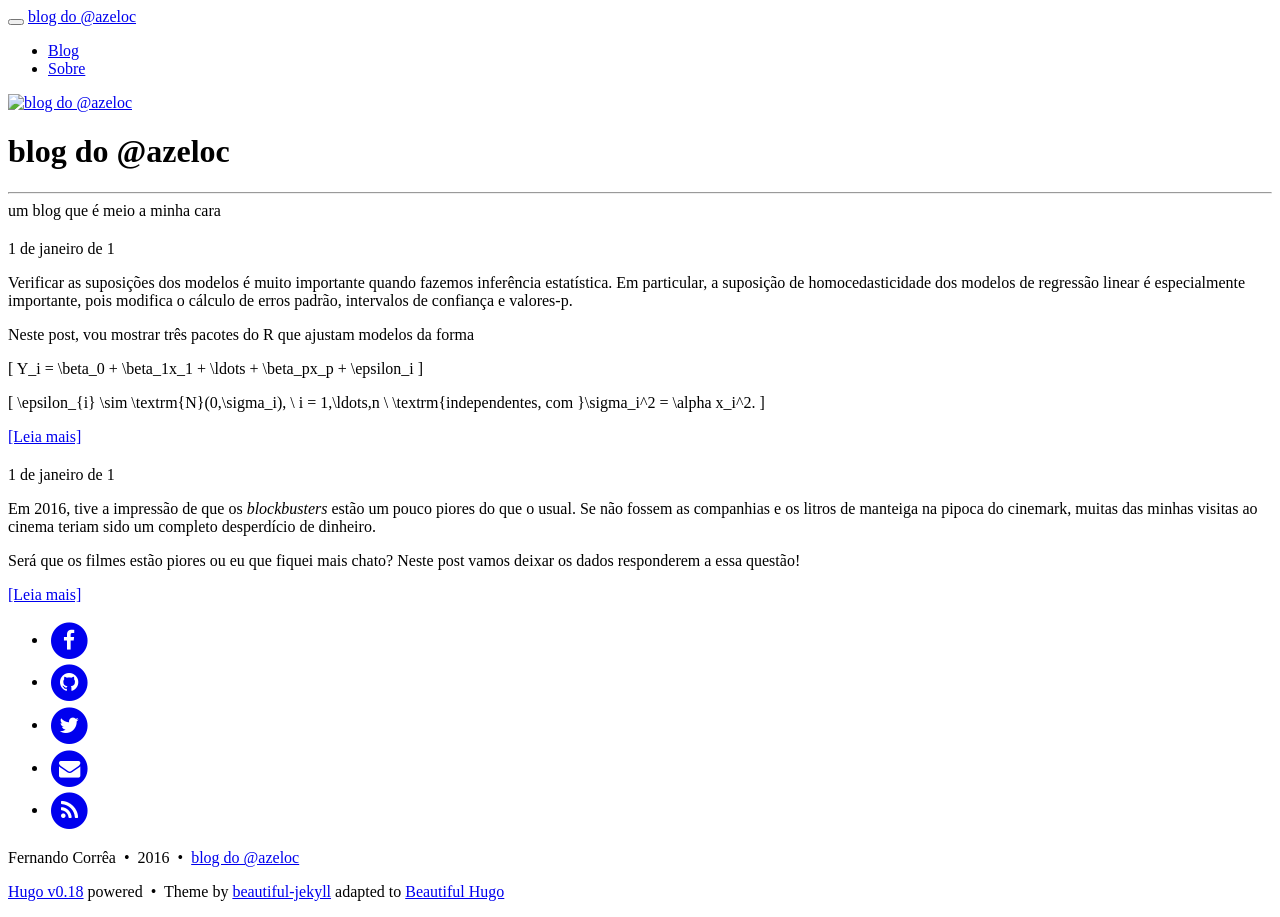
==== index.html @ 9e8552ad "Atualiza o blog" ====
<!DOCTYPE html>
<html lang="en">

  <head>
  <meta charset="utf-8" />
  <meta http-equiv="X-UA-Compatible" content="IE=edge">
  <meta name="viewport" content="width=device-width, initial-scale=1.0, maximum-scale=1.0">

  <title>blog do @azeloc</title>
  
  <meta name="author" content="Fernando Corrêa"/>
  <meta name="generator" content="Hugo 0.18" />
  <link href='https://azeloc.github.ioimg/favicon.ico' rel='icon' type='image/x-icon'/>

  <link rel="alternate" href="https://azeloc.github.io/index.xml" type="application/rss+xml" title="blog do @azeloc">

  <link rel="stylesheet" href="https://maxcdn.bootstrapcdn.com/font-awesome/4.5.0/css/font-awesome.min.css" />
  <link rel="stylesheet" href="https://azeloc.github.iocss/bootstrap.min.css" />
  <link rel="stylesheet" href="https://azeloc.github.iocss/main.css" />
  <link rel="stylesheet" href="https://fonts.googleapis.com/css?family=Lora:400,700,400italic,700italic" />
  <link rel="stylesheet" href="https://fonts.googleapis.com/css?family=Open+Sans:300italic,400italic,600italic,700italic,800italic,400,300,600,700,800" />
  <link rel="stylesheet" href="https://azeloc.github.iocss/pygment_highlights.css" />
  <link rel="stylesheet" href="https://azeloc.github.iocss/highlight.min.css">
  
  
  <meta property="og:title" content="blog do @azeloc" />
  <meta property="og:type" content="website" />
  <meta property="og:url" content="/" />
  <meta property="og:image" content="/img/avatar-icon.png" />
  <link href="https://azeloc.github.iocss/prism.css" rel="stylesheet" />
</head>


  <body>

    <nav class="navbar navbar-default navbar-fixed-top navbar-custom">
  <div class="container-fluid">
    <div class="navbar-header">
      <button type="button" class="navbar-toggle" data-toggle="collapse" data-target="#main-navbar">
        <span class="sr-only">Toggle navigation</span>
        <span class="icon-bar"></span>
        <span class="icon-bar"></span>
        <span class="icon-bar"></span>
      </button>
      <a class="navbar-brand" href="https://azeloc.github.io">blog do @azeloc</a>
    </div>

    <div class="collapse navbar-collapse" id="main-navbar">
      <ul class="nav navbar-nav navbar-right">
      
        
          <li>
          <a title="Blog" href="/">Blog</a>
  	      </li>
  	    
      
        
          <li>
          <a title="Sobre" href="about">Sobre</a>
  	      </li>
  	    
      
      </ul>
    </div>

	<div class="avatar-container">
	  <div class="avatar-img-border">
      
          <a title="blog do @azeloc" href="https://azeloc.github.io">
              <img class="avatar-img" src="https://azeloc.github.ioimg/avatar-icon.png" alt="blog do @azeloc" />
          </a>
      
	  </div>
	</div>

  </div>
</nav>


    <header class="header-section ">
      <div class="intro-header no-img">
        <div class="container">
          <div class="row">
            <div class="col-lg-8 col-lg-offset-2 col-md-10 col-md-offset-1">
              <div class="page-heading">
                <h1>blog do @azeloc</h1>
                
                  <hr class="small">
                  <span class="page-subheading">um blog que é meio a minha cara</span>
                
              </div>
            </div>
          </div>
        </div>
      </div>
    </header>


    <div role="main" class="container">
      <div class="row">
        <div class="col-lg-8 col-lg-offset-2 col-md-10 col-md-offset-1">
          <div class="posts-list">
            
            
            <article class="post-preview">
              <a href="https://azeloc.github.io/post/2017-02-21-regressao-heterocedastica/">
          	  <h2 class="post-title"></h2>
          	
          	    
              </a>

              <p class="post-meta">
                1 de janeiro de 1
              </p>
            
              <div class="post-entry">
                <p>Verificar as suposições dos modelos é muito importante quando fazemos inferência estatística. Em particular, a suposição de homocedasticidade dos modelos de regressão linear é especialmente importante, pois modifica o cálculo de erros padrão, intervalos de confiança e valores-p.</p>

<p>Neste post, vou mostrar três pacotes do R que ajustam modelos da forma</p>

<p>[ Y_i = \beta_0 + \beta_1x_1 + \ldots + \beta_px_p + \epsilon_i ]</p>

<p>[ \epsilon_{i} \sim \textrm{N}(0,\sigma_i), \ i = 1,\ldots,n \ \textrm{independentes, com }\sigma_i^2 = \alpha x_i^2.  ]</p>
          	  <a href="https://azeloc.github.io/post/2017-02-21-regressao-heterocedastica/" class="post-read-more">[Leia&nbsp;mais]</a>
              </div>
            
             </article>
            
            <article class="post-preview">
              <a href="https://azeloc.github.io/post/2017-02-22-blockbusters-de-2016/">
          	  <h2 class="post-title"></h2>
          	
          	    
              </a>

              <p class="post-meta">
                1 de janeiro de 1
              </p>
            
              <div class="post-entry">
                <p>Em 2016, tive a impressão de que os <em>blockbusters</em> estão um pouco piores do que o usual. Se não fossem as companhias e os litros de manteiga na pipoca do cinemark, muitas das minhas visitas ao cinema teriam sido um completo desperdício de dinheiro.</p>

<p>Será que os filmes estão piores ou eu que fiquei mais chato? Neste post vamos deixar os dados responderem a essa questão!</p>

<p></p>
          	  <a href="https://azeloc.github.io/post/2017-02-22-blockbusters-de-2016/" class="post-read-more">[Leia&nbsp;mais]</a>
              </div>
            
             </article>
            
          </div>

          
        </div>
      </div>
    </div>

    <footer>
  <div class="container">
    <div class="row">
      <div class="col-lg-8 col-lg-offset-2 col-md-10 col-md-offset-1">
        <ul class="list-inline text-center footer-links">
          
          <li>
            <a href="https://www.facebook.com/fernando.filho.58" title="Facebook">
              <span class="fa-stack fa-lg">
                <i class="fa fa-circle fa-stack-2x"></i>
                <i class="fa fa-facebook fa-stack-1x fa-inverse"></i>
              </span>
            </a>
          </li>
          
          
          <li>
            <a href="https://github.com/azeloc" title="GitHub">
              <span class="fa-stack fa-lg">
                <i class="fa fa-circle fa-stack-2x"></i>
                <i class="fa fa-github fa-stack-1x fa-inverse"></i>
              </span>
            </a>
          </li>
          
		      
          <li>
            <a href="https://twitter.com/azeloc" title="Twitter">
              <span class="fa-stack fa-lg">
                <i class="fa fa-circle fa-stack-2x"></i>
                <i class="fa fa-twitter fa-stack-1x fa-inverse"></i>
              </span>
            </a>
          </li>
          
		      
          <li>
            <a href="mailto:fcorrea@abjur.org.br" title="Email me">
              <span class="fa-stack fa-lg">
                <i class="fa fa-circle fa-stack-2x"></i>
                <i class="fa fa-envelope fa-stack-1x fa-inverse"></i>
              </span>
            </a>
          </li>
          
		      
	    	  
          
          

    		  <li>
      			<a href="https://azeloc.github.ioindex.xml" title="RSS">
      			  <span class="fa-stack fa-lg">
        				<i class="fa fa-circle fa-stack-2x"></i>
        				<i class="fa fa-rss fa-stack-1x fa-inverse"></i>
      			  </span>
      			</a>
    		  </li>		

        </ul>
        <p class="credits copyright text-muted">
    	  Fernando Corrêa
    	  &nbsp;&bull;&nbsp;
    	  2016
    		  
    	  
    	  &nbsp;&bull;&nbsp;
    	  <a href="https://azeloc.github.io">blog do @azeloc</a>
    	  
  	    </p>
  	    
    	<p class="credits theme-by text-muted">
          <a href="http://gohugo.io">Hugo v0.18</a> powered &nbsp;&bull;&nbsp; Theme by <a href="http://deanattali.com/beautiful-jekyll/">beautiful-jekyll</a> adapted to <a href="https://github.com/1138-4EB/beautifulhugo">Beautiful Hugo</a>
          
    	</p>
      </div>
    </div>
  </div>
</footer>

<script src="https://azeloc.github.iojs/jquery-1.11.2.min.js"></script>
<script src="https://azeloc.github.iojs/bootstrap.min.js"></script>
<script src="https://azeloc.github.iojs/main.js"></script>
   <script type = "text/javascript"> 
  var pres = document.getElementsByTagName("pre");
  var codes = document.getElementsByTagName("code");
  
  for (i=0;i<pres.length;i++) {
    pres[i].className = "language-r";
  }
  
  for (i=0;i<codes.length;i++) {
    codes[i].className = "language-r";
  } 
</script>
<script src="https://azeloc.github.iojs/prism.js"></script> 
   <script type="text/javascript"
  src="https://cdn.mathjax.org/mathjax/latest/MathJax.js?config=TeX-AMS-MML_HTMLorMML">
</script>
<script type="text/x-mathjax-config">
  MathJax.Hub.Queue(function() {
    
    
    
    var all = MathJax.Hub.getAllJax(), i;
    for(i = 0; i < all.length; i += 1) {
        all[i].SourceElement().parentNode.className += ' has-jax';
    }
});

MathJax.Hub.Config({
  "HTML-CSS": {
    preferredFont: "STIX"  }
});
</script>
   


  </body>
</html>
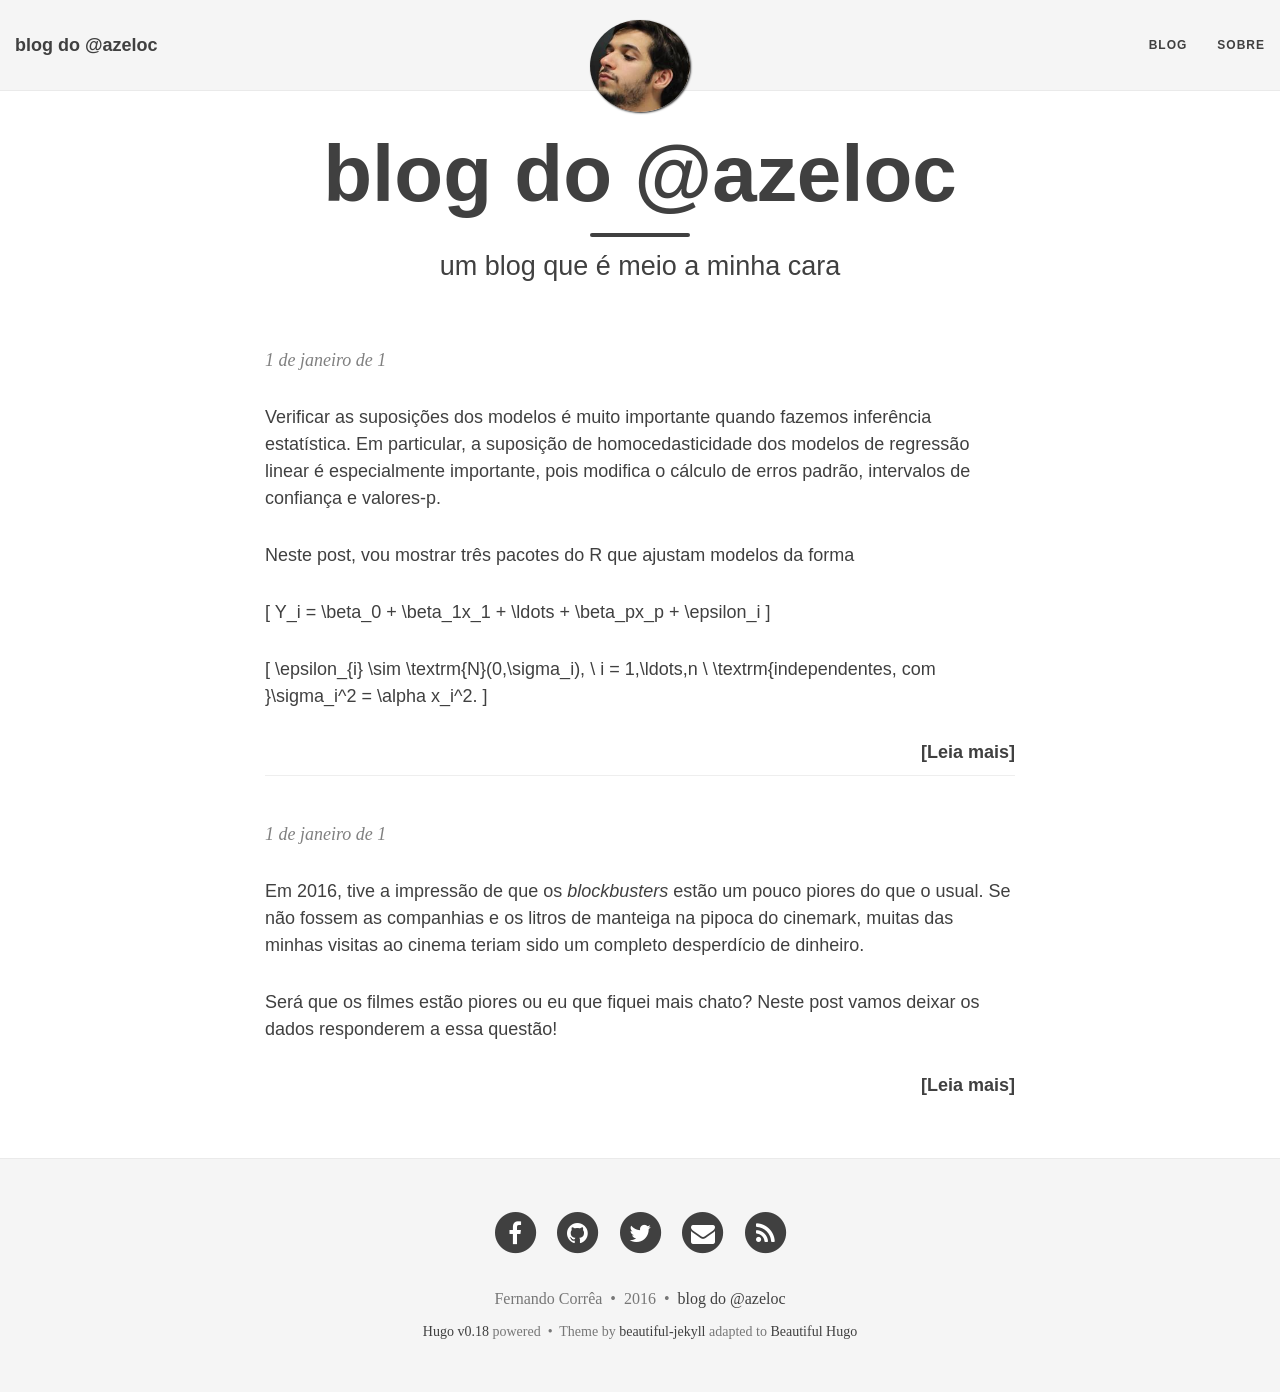
==== commit 31f7d5ff: "Atualiza o blog" ====
--- a/index.html
+++ b/index.html
@@ -10,24 +10,24 @@
   
   <meta name="author" content="Fernando Corrêa"/>
   <meta name="generator" content="Hugo 0.18" />
-  <link href='https://azeloc.github.ioimg/favicon.ico' rel='icon' type='image/x-icon'/>
+  <link href='https://azeloc.github.io/img/favicon.ico' rel='icon' type='image/x-icon'/>
 
   <link rel="alternate" href="https://azeloc.github.io/index.xml" type="application/rss+xml" title="blog do @azeloc">
 
   <link rel="stylesheet" href="https://maxcdn.bootstrapcdn.com/font-awesome/4.5.0/css/font-awesome.min.css" />
-  <link rel="stylesheet" href="https://azeloc.github.iocss/bootstrap.min.css" />
-  <link rel="stylesheet" href="https://azeloc.github.iocss/main.css" />
+  <link rel="stylesheet" href="https://azeloc.github.io/css/bootstrap.min.css" />
+  <link rel="stylesheet" href="https://azeloc.github.io/css/main.css" />
   <link rel="stylesheet" href="https://fonts.googleapis.com/css?family=Lora:400,700,400italic,700italic" />
   <link rel="stylesheet" href="https://fonts.googleapis.com/css?family=Open+Sans:300italic,400italic,600italic,700italic,800italic,400,300,600,700,800" />
-  <link rel="stylesheet" href="https://azeloc.github.iocss/pygment_highlights.css" />
-  <link rel="stylesheet" href="https://azeloc.github.iocss/highlight.min.css">
+  <link rel="stylesheet" href="https://azeloc.github.io/css/pygment_highlights.css" />
+  <link rel="stylesheet" href="https://azeloc.github.io/css/highlight.min.css">
   
   
   <meta property="og:title" content="blog do @azeloc" />
   <meta property="og:type" content="website" />
   <meta property="og:url" content="/" />
-  <meta property="og:image" content="/img/avatar-icon.png" />
-  <link href="https://azeloc.github.iocss/prism.css" rel="stylesheet" />
+  <meta property="og:image" content="/img/avatar-icon.jpg" />
+  <link href="https://azeloc.github.io/css/prism.css" rel="stylesheet" />
 </head>
 
 
@@ -42,7 +42,7 @@
         <span class="icon-bar"></span>
         <span class="icon-bar"></span>
       </button>
-      <a class="navbar-brand" href="https://azeloc.github.io">blog do @azeloc</a>
+      <a class="navbar-brand" href="https://azeloc.github.io/">blog do @azeloc</a>
     </div>
 
     <div class="collapse navbar-collapse" id="main-navbar">
@@ -66,8 +66,8 @@
 	<div class="avatar-container">
 	  <div class="avatar-img-border">
       
-          <a title="blog do @azeloc" href="https://azeloc.github.io">
-              <img class="avatar-img" src="https://azeloc.github.ioimg/avatar-icon.png" alt="blog do @azeloc" />
+          <a title="blog do @azeloc" href="https://azeloc.github.io/">
+              <img class="avatar-img" src="https://azeloc.github.io/img/avatar-icon.jpg" alt="blog do @azeloc" />
           </a>
       
 	  </div>
@@ -206,7 +206,7 @@
           
 
     		  <li>
-      			<a href="https://azeloc.github.ioindex.xml" title="RSS">
+      			<a href="https://azeloc.github.io/index.xml" title="RSS">
       			  <span class="fa-stack fa-lg">
         				<i class="fa fa-circle fa-stack-2x"></i>
         				<i class="fa fa-rss fa-stack-1x fa-inverse"></i>
@@ -222,7 +222,7 @@
     		  
     	  
     	  &nbsp;&bull;&nbsp;
-    	  <a href="https://azeloc.github.io">blog do @azeloc</a>
+    	  <a href="https://azeloc.github.io/">blog do @azeloc</a>
     	  
   	    </p>
   	    
@@ -235,9 +235,9 @@
   </div>
 </footer>
 
-<script src="https://azeloc.github.iojs/jquery-1.11.2.min.js"></script>
-<script src="https://azeloc.github.iojs/bootstrap.min.js"></script>
-<script src="https://azeloc.github.iojs/main.js"></script>
+<script src="https://azeloc.github.io/js/jquery-1.11.2.min.js"></script>
+<script src="https://azeloc.github.io/js/bootstrap.min.js"></script>
+<script src="https://azeloc.github.io/js/main.js"></script>
    <script type = "text/javascript"> 
   var pres = document.getElementsByTagName("pre");
   var codes = document.getElementsByTagName("code");
@@ -250,7 +250,7 @@
     codes[i].className = "language-r";
   } 
 </script>
-<script src="https://azeloc.github.iojs/prism.js"></script> 
+<script src="https://azeloc.github.io/js/prism.js"></script> 
    <script type="text/javascript"
   src="https://cdn.mathjax.org/mathjax/latest/MathJax.js?config=TeX-AMS-MML_HTMLorMML">
 </script>
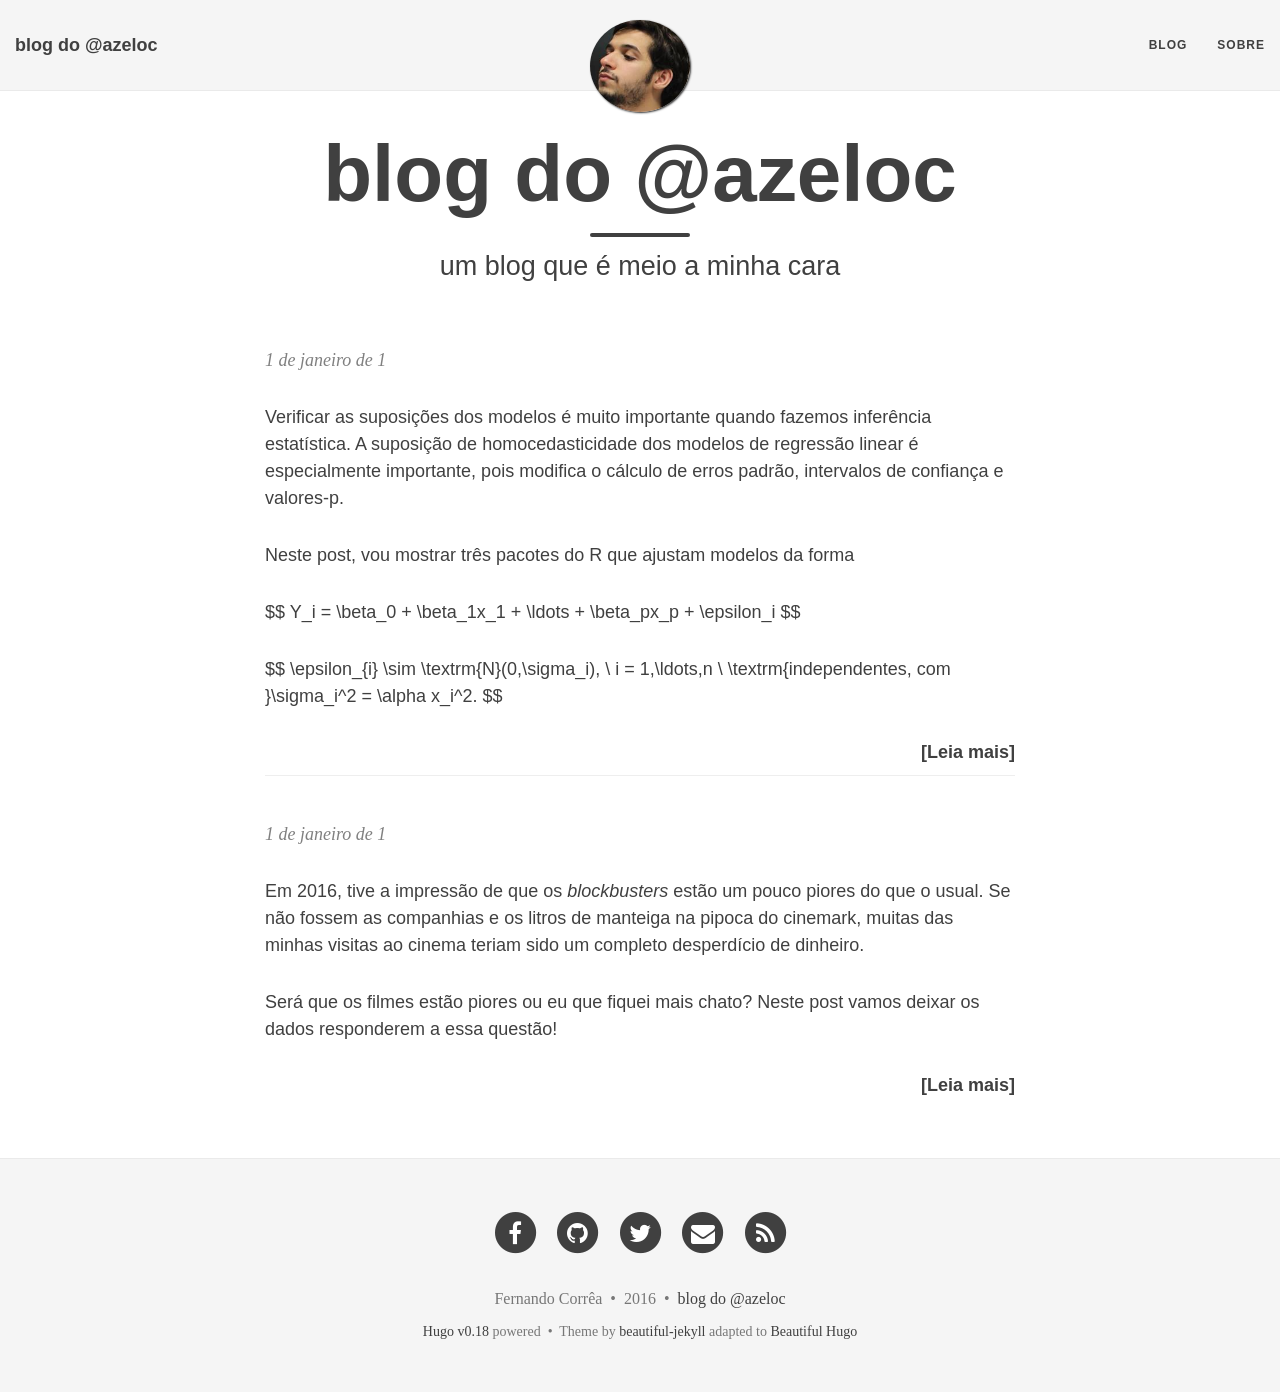
==== commit fb2d29ae: "Atualiza o blog" ====
--- a/index.html
+++ b/index.html
@@ -114,13 +114,16 @@
               </p>
             
               <div class="post-entry">
-                <p>Verificar as suposições dos modelos é muito importante quando fazemos inferência estatística. Em particular, a suposição de homocedasticidade dos modelos de regressão linear é especialmente importante, pois modifica o cálculo de erros padrão, intervalos de confiança e valores-p.</p>
+                <p>Verificar as suposições dos modelos é muito importante quando fazemos
+inferência estatística. A suposição de homocedasticidade dos modelos de
+regressão linear é especialmente importante, pois modifica o cálculo de
+erros padrão, intervalos de confiança e valores-p.</p>
 
 <p>Neste post, vou mostrar três pacotes do R que ajustam modelos da forma</p>
 
-<p>[ Y_i = \beta_0 + \beta_1x_1 + \ldots + \beta_px_p + \epsilon_i ]</p>
-
-<p>[ \epsilon_{i} \sim \textrm{N}(0,\sigma_i), \ i = 1,\ldots,n \ \textrm{independentes, com }\sigma_i^2 = \alpha x_i^2.  ]</p>
+<p>$$ Y_i = \beta_0 + \beta_1x_1 + \ldots + \beta_px_p + \epsilon_i $$</p>
+
+<p>$$ \epsilon_{i} \sim \textrm{N}(0,\sigma_i), \ i = 1,\ldots,n \ \textrm{independentes, com }\sigma_i^2 = \alpha x_i^2.  $$</p>
           	  <a href="https://azeloc.github.io/post/2017-02-21-regressao-heterocedastica/" class="post-read-more">[Leia&nbsp;mais]</a>
               </div>
             
@@ -138,9 +141,13 @@
               </p>
             
               <div class="post-entry">
-                <p>Em 2016, tive a impressão de que os <em>blockbusters</em> estão um pouco piores do que o usual. Se não fossem as companhias e os litros de manteiga na pipoca do cinemark, muitas das minhas visitas ao cinema teriam sido um completo desperdício de dinheiro.</p>
-
-<p>Será que os filmes estão piores ou eu que fiquei mais chato? Neste post vamos deixar os dados responderem a essa questão!</p>
+                <p>Em 2016, tive a impressão de que os <em>blockbusters</em> estão um pouco piores
+do que o usual. Se não fossem as companhias e os litros de manteiga na
+pipoca do cinemark, muitas das minhas visitas ao cinema teriam sido um
+completo desperdício de dinheiro.</p>
+
+<p>Será que os filmes estão piores ou eu que fiquei mais chato? Neste post
+vamos deixar os dados responderem a essa questão!</p>
 
 <p></p>
           	  <a href="https://azeloc.github.io/post/2017-02-22-blockbusters-de-2016/" class="post-read-more">[Leia&nbsp;mais]</a>
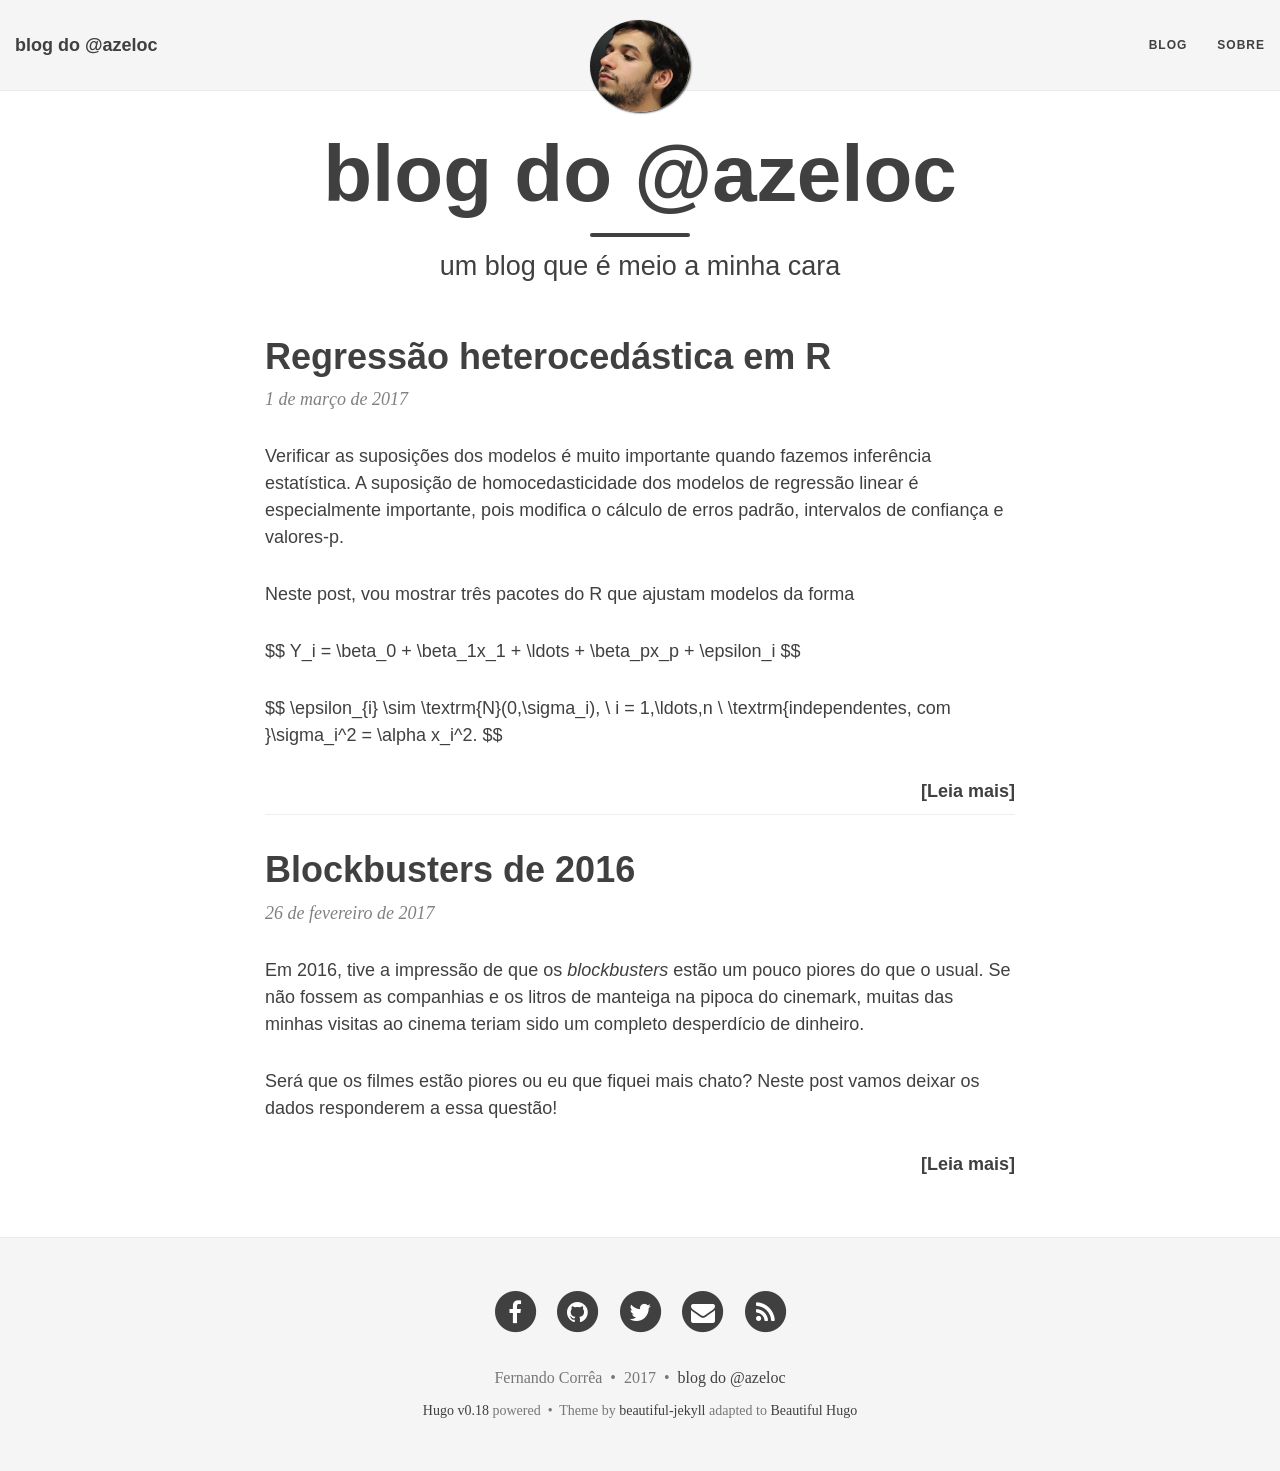
==== commit 7b9b8dfa: "Atualiza o blog" ====
--- a/index.html
+++ b/index.html
@@ -104,13 +104,13 @@
             
             <article class="post-preview">
               <a href="https://azeloc.github.io/post/2017-02-21-regressao-heterocedastica/">
-          	  <h2 class="post-title"></h2>
+          	  <h2 class="post-title">Regressão heterocedástica em R</h2>
           	
           	    
               </a>
 
               <p class="post-meta">
-                1 de janeiro de 1
+                1 de março de 2017
               </p>
             
               <div class="post-entry">
@@ -131,13 +131,13 @@
             
             <article class="post-preview">
               <a href="https://azeloc.github.io/post/2017-02-22-blockbusters-de-2016/">
-          	  <h2 class="post-title"></h2>
+          	  <h2 class="post-title">Blockbusters de 2016</h2>
           	
           	    
               </a>
 
               <p class="post-meta">
-                1 de janeiro de 1
+                26 de fevereiro de 2017
               </p>
             
               <div class="post-entry">
@@ -225,7 +225,7 @@
         <p class="credits copyright text-muted">
     	  Fernando Corrêa
     	  &nbsp;&bull;&nbsp;
-    	  2016
+    	  2017
     		  
     	  
     	  &nbsp;&bull;&nbsp;
